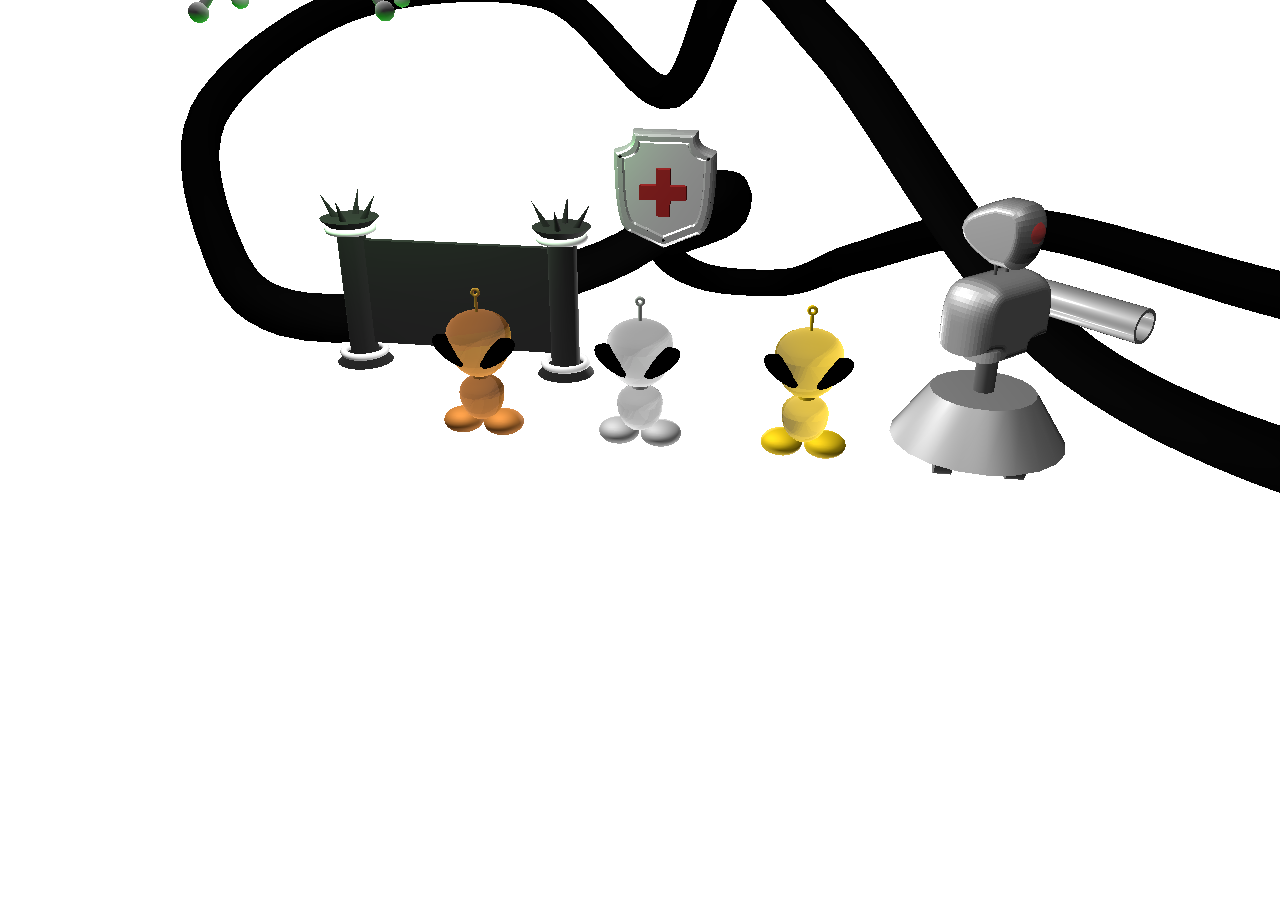
==== app/test-models/index.html @ 65f59d5a "FEAT: archivo para ver los modelos" ====
<!DOCTYPE html>

<html>

<head>
    <title>Ejercicio: Escudo</title>
    <meta charset="utf-8">
    <script type="text/javascript" src="../libs/jquery.js"></script>

    <script type="importmap">
          { "imports": { "three": "../libs/three.module.js" } }
    </script>
    
    <script type="module" src="./MyScene.js"></script>    
    <style>
        body{
            margin: 0;
            overflow: hidden; 
        }
    </style>
</head>
<body>

<!-- Div which will hold the Output -->
<div id="WebGL-output">
</div>
</body>
</html>
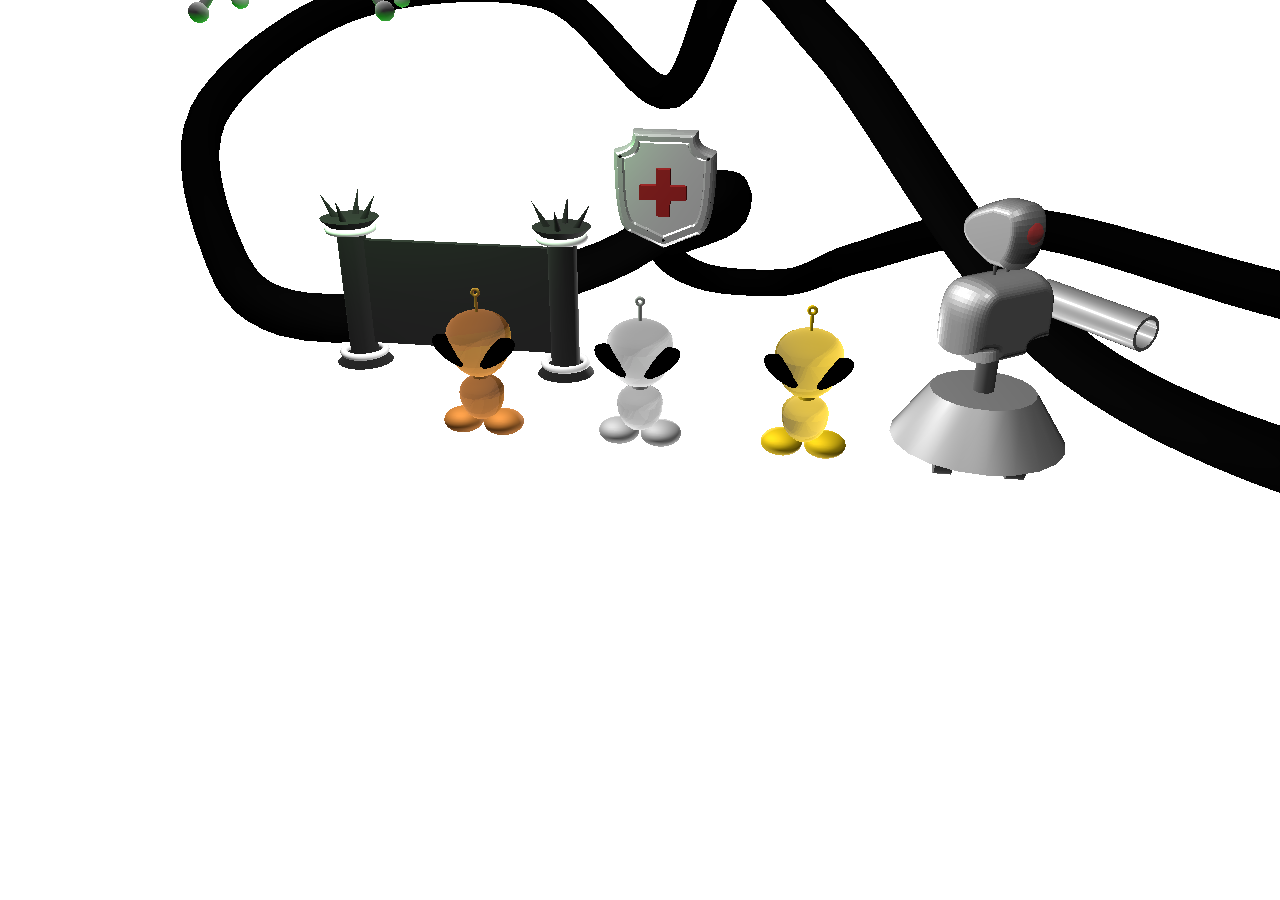
==== commit fe4b674c: "FEAT: favicon" ====
--- a/app/test-models/index.html
+++ b/app/test-models/index.html
@@ -3,8 +3,9 @@
 <html>
 
 <head>
-    <title>Ejercicio: Escudo</title>
+    <title>Modelos de Galactic Race</title>
     <meta charset="utf-8">
+    <link rel="icon" href="../assets/favicon.ico" type="image/x-icon" />
     <script type="text/javascript" src="../libs/jquery.js"></script>
 
     <script type="importmap">
